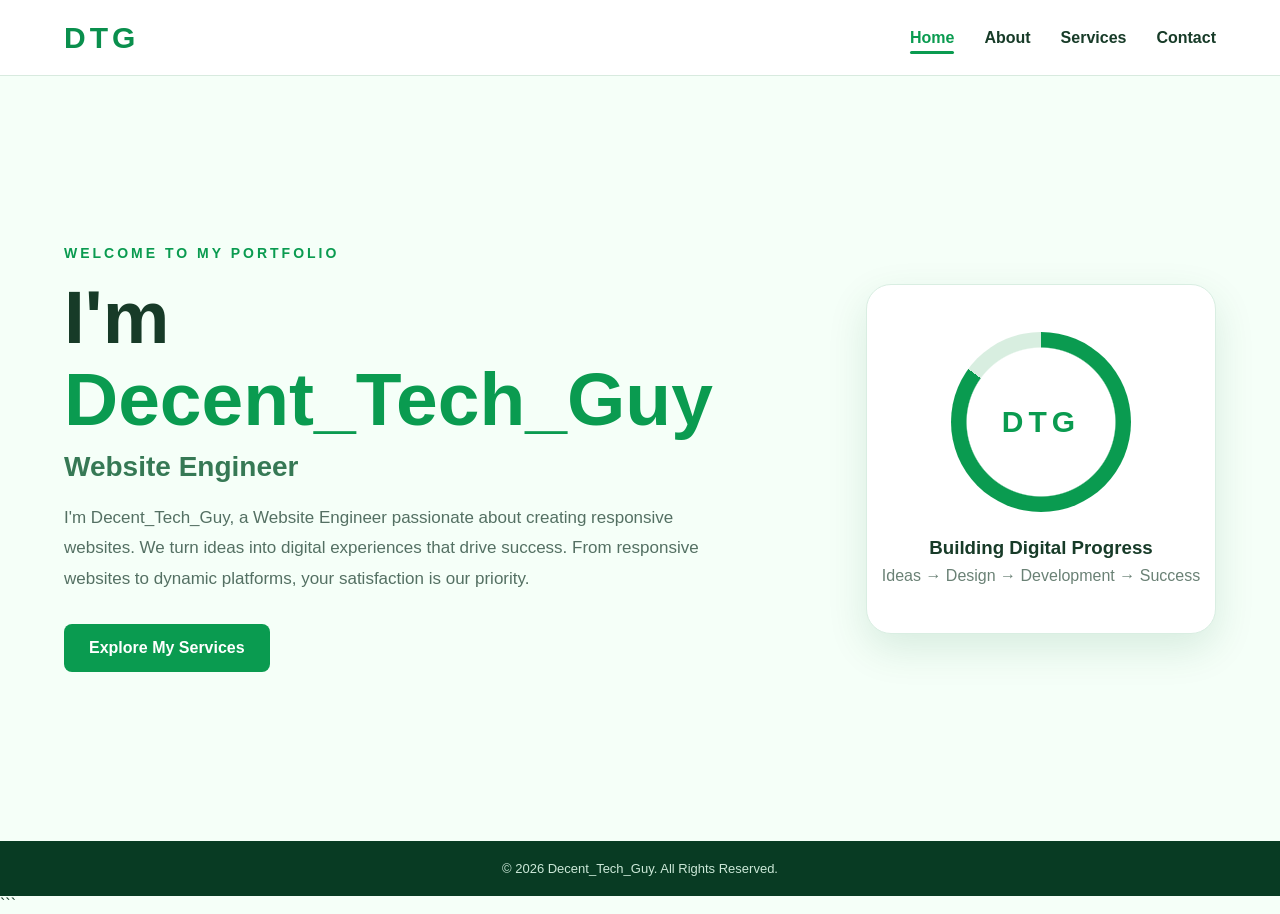
==== index.html @ b50caff2 "Nasirudeen Portfolio" ====
<!DOCTYPE html>
<html lang="en">
<head>
    <meta charset="UTF-8">
    <meta name="viewport" content="width=device-width, initial-scale=1.0">
    <meta name="description" content="Decent_Tech_Guy - Website Engineer and FullStack Developer">
    <title>Decent_Tech_Guy | Home</title>
    <link rel="stylesheet" href="style.css">
</head>

<body>

    <header>
        <nav class="navbar">
            <a href="index.html" class="logo">DTG</a>

            <ul class="nav-links">
                <li><a href="index.html" class="active">Home</a></li>
                <li><a href="about.html">About</a></li>
                <li><a href="service.html">Services</a></li>
                <li><a href="contact.html">Contact</a></li>
            </ul>
        </nav>
    </header>

    <main class="home-section">
        <div class="home-content">
            <p class="welcome">WELCOME TO MY PORTFOLIO</p>

            <h1>
                I'm <span>Decent_Tech_Guy</span>
            </h1>

            <h2>Website Engineer</h2>

            <h4>
                I'm Decent_Tech_Guy, a Website Engineer passionate about creating
                responsive websites. We turn ideas into digital experiences that
                drive success. From responsive websites to dynamic platforms,
                your satisfaction is our priority.
            </h4>

            <a href="Service.html" class="btn">Explore My Services</a>
        </div>

        <div class="progress-card">
            <div class="circle">
                <span>DTG</span>
            </div>
            <h3>Building Digital Progress</h3>
            <p>Ideas → Design → Development → Success</p>
        </div>
    </main>

    <footer>
        <p>&copy; 2026 Decent_Tech_Guy. All Rights Reserved.</p>
    </footer>

</body>
</html>
```
---- style.css ----
/* ==============================
   GENERAL STYLES
============================== */

* {
    margin: 0;
    padding: 0;
    box-sizing: border-box;
}

html {
    scroll-behavior: smooth;
}

body {
    font-family: Arial, Helvetica, sans-serif;
    background: #f5fff8;
    color: #173b28;
    min-height: 100vh;
    display: flex;
    flex-direction: column;
}

a {
    text-decoration: none;
}

header {
    background: #ffffff;
    border-bottom: 1px solid #d8eadf;
    position: sticky;
    top: 0;
    z-index: 1000;
}


/* ==============================
   NAVIGATION
============================== */

.navbar {
    width: 90%;
    max-width: 1200px;
    margin: auto;
    min-height: 75px;

    display: flex;
    align-items: center;
    justify-content: space-between;
}

.logo {
    font-size: 30px;
    font-weight: 900;
    letter-spacing: 4px;
    color: #0a8f4d;
}

.nav-links {
    list-style: none;
    display: flex;
    gap: 30px;
}

.nav-links a {
    color: #173b28;
    font-size: 16px;
    font-weight: 600;
    transition: 0.3s ease;
    position: relative;
}

.nav-links a:hover,
.nav-links a.active {
    color: #0a9b50;
}

.nav-links a.active::after {
    content: "";
    position: absolute;
    width: 100%;
    height: 3px;
    background: #0a9b50;
    left: 0;
    bottom: -8px;
    border-radius: 10px;
}


/* ==============================
   HOME PAGE
============================== */

.home-section {
    width: 90%;
    max-width: 1200px;
    margin: auto;

    min-height: calc(100vh - 135px);

    display: flex;
    align-items: center;
    justify-content: space-between;
    gap: 60px;
}

.home-content {
    max-width: 650px;
}

.welcome {
    color: #0a9b50;
    font-size: 14px;
    font-weight: bold;
    letter-spacing: 3px;
    margin-bottom: 15px;
}

.home-content h1 {
    font-size: clamp(42px, 7vw, 75px);
    line-height: 1.1;
    margin-bottom: 10px;
}

.home-content h1 span {
    color: #0a9b50;
}

.home-content h2 {
    color: #367955;
    font-size: 28px;
    margin-bottom: 20px;
}

.home-content h4 {
    color: #547063;
    font-size: 17px;
    line-height: 1.8;
    font-weight: 400;
    margin-bottom: 30px;
}

.btn {
    display: inline-block;
    background: #0a9b50;
    color: white;
    padding: 15px 25px;
    border-radius: 8px;
    font-weight: bold;
    transition: 0.3s ease;
}

.btn:hover {
    background: #06743b;
    transform: translateY(-3px);
}


/* ==============================
   PROGRESS CARD
============================== */

.progress-card {
    background: white;
    width: 350px;
    min-height: 350px;
    border-radius: 25px;

    display: flex;
    flex-direction: column;
    justify-content: center;
    align-items: center;

    box-shadow: 0 15px 40px rgba(0, 100, 50, 0.12);
    border: 1px solid #d9eee2;

    text-align: center;
}

.circle {
    width: 180px;
    height: 180px;
    border-radius: 50%;

    display: flex;
    align-items: center;
    justify-content: center;

    background:
        radial-gradient(
            circle,
            white 58%,
            transparent 59%
        ),
        conic-gradient(
            #0a9b50 85%,
            #d8eee0 0
        );

    margin-bottom: 25px;
}

.circle span {
    font-size: 30px;
    font-weight: 900;
    color: #0a9b50;
    letter-spacing: 5px;
}

.progress-card h3 {
    color: #173b28;
    margin-bottom: 8px;
}

.progress-card p {
    color: #6a8175;
}


/* ==============================
   GENERAL PAGE SECTION
============================== */

.page-section {
    width: 90%;
    max-width: 1200px;
    margin: auto;
    padding: 70px 0;
    flex: 1;
}

.page-heading {
    text-align: center;
    margin-bottom: 50px;
}

.page-heading p {
    color: #0a9b50;
    font-size: 14px;
    font-weight: bold;
    letter-spacing: 3px;
    margin-bottom: 10px;
}

.page-heading h1 {
    font-size: 48px;
    color: #173b28;
}


/* ==============================
   ABOUT PAGE
============================== */

.about-content {
    display: grid;
    grid-template-columns: 1fr 1fr;
    gap: 50px;
    align-items: start;
}

.about-text,
.skills {
    background: white;
    padding: 35px;
    border-radius: 15px;
    border: 1px solid #d9eee2;
    box-shadow: 0 10px 30px rgba(0, 100, 50, 0.06);
}

.about-text h2 {
    color: #0a9b50;
    margin-bottom: 20px;
}

.about-text h4 {
    color: #536e61;
    line-height: 1.8;
    font-weight: 400;
    margin-bottom: 20px;
}

.about-text p {
    color: #698075;
    line-height: 1.7;
}

.skills h3 {
    font-size: 28px;
    color: #173b28;
    margin-bottom: 25px;
}

.skill-list {
    display: flex;
    flex-wrap: wrap;
    gap: 12px;
}

.skill-list span {
    background: #e9f8ef;
    color: #087d40;
    border: 1px solid #c9ead7;
    padding: 10px 15px;
    border-radius: 25px;
    font-size: 14px;
    font-weight: 600;
}


/* ==============================
   SERVICES
============================== */

.service-intro {
    max-width: 750px;
    margin: -20px auto 45px;
    text-align: center;
    color: #61786c;
    line-height: 1.7;
    font-weight: 400;
}

.services-grid {
    display: grid;
    grid-template-columns: repeat(4, 1fr);
    gap: 20px;
}

.service-card {
    background: white;
    padding: 30px 25px;
    border-radius: 15px;
    border: 1px solid #d9eee2;
    box-shadow: 0 8px 25px rgba(0, 100, 50, 0.06);
    transition: 0.3s ease;
}

.service-card:hover {
    transform: translateY(-8px);
    border-color: #0a9b50;
    box-shadow: 0 15px 35px rgba(0, 100, 50, 0.12);
}

.service-icon {
    color: #0a9b50;
    font-size: 14px;
    font-weight: bold;
    margin-bottom: 20px;
}

.service-card h2 {
    font-size: 20px;
    margin-bottom: 12px;
    color: #173b28;
}

.service-card p {
    color: #698075;
    font-size: 14px;
    line-height: 1.7;
}


/* ==============================
   CONTACT PAGE
============================== */

.contact-section {
    text-align: center;
}

.contact-intro {
    max-width: 650px;
    margin: 0 auto 40px;
    color: #61786c;
    line-height: 1.8;
    font-weight: 400;
}

.contact-buttons {
    max-width: 600px;
    margin: auto;

    display: grid;
    grid-template-columns: 1fr 1fr;
    gap: 18px;
}

.contact-btn {
    min-height: 85px;
    background: white;
    border: 1px solid #d9eee2;
    border-radius: 12px;

    display: flex;
    align-items: center;
    gap: 18px;
    padding: 18px;

    text-align: left;
    color: #173b28;

    box-shadow: 0 8px 25px rgba(0, 100, 50, 0.06);
    transition: 0.3s ease;
}

.contact-btn:hover {
    transform: translateY(-5px);
}

.contact-btn > span {
    width: 45px;
    height: 45px;
    border-radius: 50%;

    display: flex;
    align-items: center;
    justify-content: center;

    background: #e8f8ef;
    color: #0a9b50;
    font-weight: bold;
    font-size: 20px;
}

.contact-btn div {
    display: flex;
    flex-direction: column;
    gap: 5px;
}

.contact-btn strong {
    font-size: 16px;
}

.contact-btn small {
    color: #6b8176;
    font-size: 12px;
}

.whatsapp:hover {
    border-color: #25D366;
}

.email:hover {
    border-color: #4285F4;
}

.phone:hover {
    border-color: #0a9b50;
}

.linkedin:hover {
    border-color: #0077B5;
}


/* ==============================
   FOOTER
============================== */

footer {
    background: #083b23;
    color: #cce8d8;
    text-align: center;
    padding: 20px;
    font-size: 13px;
}


/* ==============================
   RESPONSIVE DESIGN
============================== */

@media (max-width: 950px) {

    .home-section {
        flex-direction: column;
        justify-content: center;
        text-align: center;
        padding: 60px 0;
    }

    .progress-card {
        width: 300px;
        min-height: 300px;
    }

    .about-content {
        grid-template-columns: 1fr;
    }

    .services-grid {
        grid-template-columns: repeat(2, 1fr);
    }
}


@media (max-width: 650px) {

    .navbar {
        flex-direction: column;
        padding: 20px 0;
        gap: 18px;
    }

    .nav-links {
        gap: 15px;
        flex-wrap: wrap;
        justify-content: center;
    }

    .nav-links a {
        font-size: 14px;
    }

    .home-section {
        min-height: auto;
        padding: 60px 0;
    }

    .home-content h1 {
        font-size: 43px;
    }

    .home-content h2 {
        font-size: 22px;
    }

    .page-section {
        padding: 50px 0;
    }

    .page-heading h1 {
        font-size: 38px;
    }

    .services-grid {
        grid-template-columns: 1fr;
    }

    .contact-buttons {
        grid-template-columns: 1fr;
    }

    .progress-card {
        width: 100%;
        max-width: 320px;
    }
}
```
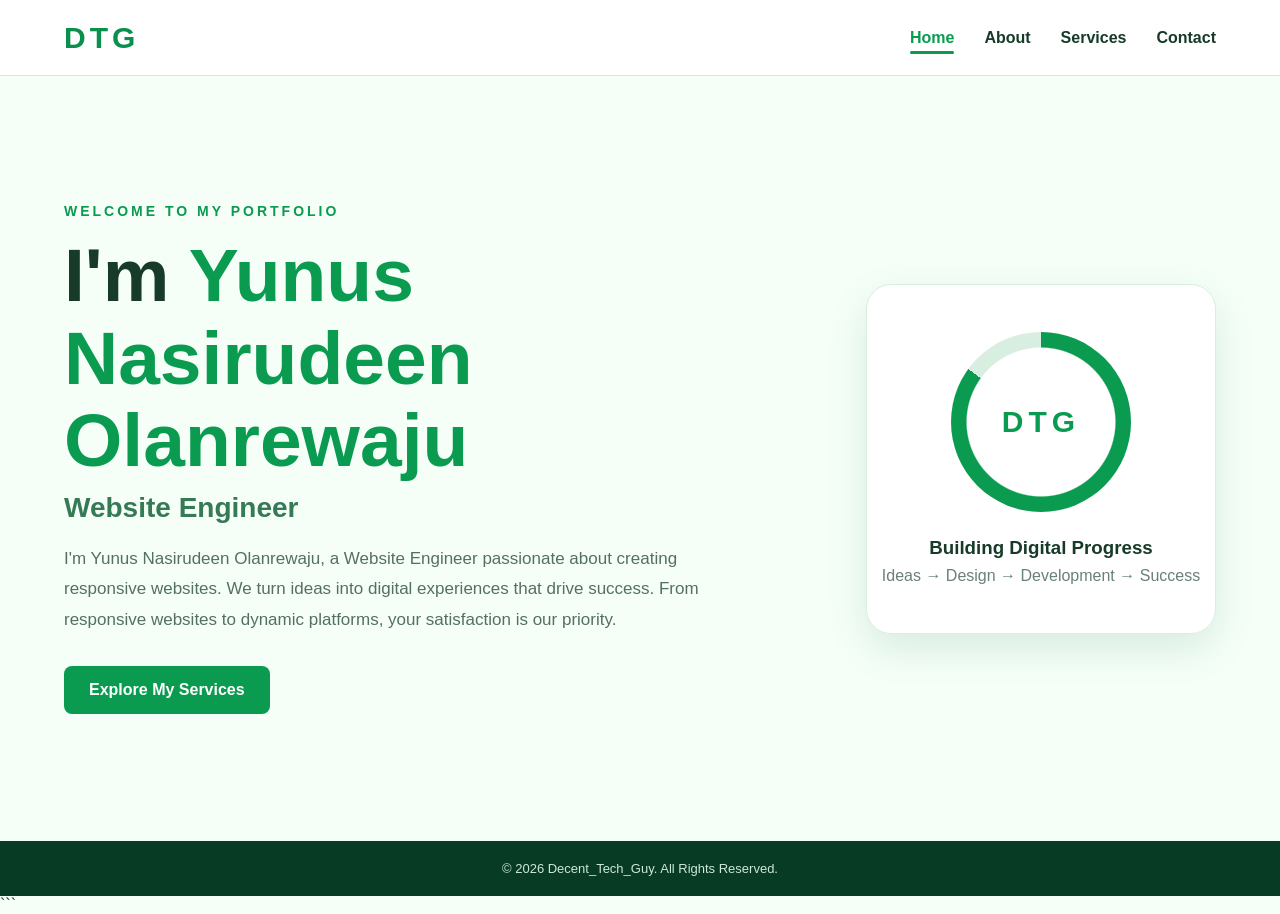
==== commit f94d40e5: "updated the about page" ====
--- a/index.html
+++ b/index.html
@@ -29,13 +29,13 @@
             <p class="welcome">WELCOME TO MY PORTFOLIO</p>
 
             <h1>
-                I'm <span>Decent_Tech_Guy</span>
+                I'm <span>Yunus Nasirudeen Olanrewaju</span>
             </h1>
 
             <h2>Website Engineer</h2>
 
             <h4>
-                I'm Decent_Tech_Guy, a Website Engineer passionate about creating
+                I'm Yunus Nasirudeen Olanrewaju, a Website Engineer passionate about creating
                 responsive websites. We turn ideas into digital experiences that
                 drive success. From responsive websites to dynamic platforms,
                 your satisfaction is our priority.
--- a/style.css
+++ b/style.css
@@ -457,6 +457,503 @@
 }
 
 
+/* ================================
+   PROJECTS / ABOUT SECTION
+================================ */
+
+.projects-section {
+  position: relative;
+  padding: 100px 7%;
+  background: #f7fff9;
+  color: #111;
+  overflow: hidden;
+}
+
+/* Decorative background */
+.projects-section::before {
+  content: "";
+  position: absolute;
+  width: 350px;
+  height: 350px;
+  background: rgba(22, 163, 74, 0.08);
+  border-radius: 50%;
+  top: -120px;
+  left: -120px;
+}
+
+.projects-section::after {
+  content: "";
+  position: absolute;
+  width: 300px;
+  height: 300px;
+  background: rgba(22, 163, 74, 0.06);
+  border-radius: 50%;
+  bottom: -120px;
+  right: -100px;
+}
+
+
+/* ================================
+   SECTION HEADING
+================================ */
+
+.section-heading {
+  position: relative;
+  z-index: 2;
+  max-width: 750px;
+  margin: 0 auto 60px;
+  text-align: center;
+}
+
+.section-heading span {
+  display: inline-block;
+  margin-bottom: 12px;
+  color: #16a34a;
+  font-size: 13px;
+  font-weight: 800;
+  letter-spacing: 3px;
+  text-transform: uppercase;
+}
+
+.section-heading h2 {
+  margin: 0 0 18px;
+  font-size: clamp(35px, 5vw, 58px);
+  line-height: 1.1;
+  font-weight: 800;
+  color: #111;
+}
+
+.section-heading p {
+  max-width: 650px;
+  margin: auto;
+  color: #555;
+  font-size: 16px;
+  line-height: 1.8;
+}
+
+
+/* ================================
+   PROJECT GRID
+================================ */
+
+.projects-grid {
+  position: relative;
+  z-index: 2;
+
+  display: grid;
+  grid-template-columns: repeat(3, 1fr);
+  gap: 25px;
+
+  max-width: 1250px;
+  margin: auto;
+}
+
+
+/* ================================
+   PROJECT CARD
+================================ */
+
+.project-card {
+  position: relative;
+  padding: 32px;
+  background: #ffffff;
+  border: 1px solid #e4eee7;
+  border-radius: 20px;
+
+  box-shadow: 0 15px 40px rgba(0, 0, 0, 0.06);
+
+  transition:
+    transform 0.35s ease,
+    box-shadow 0.35s ease,
+    border-color 0.35s ease;
+
+  overflow: hidden;
+}
+
+.project-card:hover {
+  transform: translateY(-10px);
+  border-color: #16a34a;
+  box-shadow: 0 25px 50px rgba(22, 163, 74, 0.14);
+}
+
+
+/* Green line on top */
+
+.project-card::before {
+  content: "";
+  position: absolute;
+  left: 0;
+  top: 0;
+
+  width: 0;
+  height: 4px;
+
+  background: #16a34a;
+
+  transition: width 0.35s ease;
+}
+
+.project-card:hover::before {
+  width: 100%;
+}
+
+
+/* ================================
+   PROJECT NUMBER
+================================ */
+
+.project-number {
+  position: absolute;
+  top: 25px;
+  right: 28px;
+
+  font-size: 14px;
+  font-weight: 800;
+
+  color: #16a34a;
+  opacity: 0.7;
+}
+
+
+/* ================================
+   ICON
+================================ */
+
+.project-icon {
+  width: 55px;
+  height: 55px;
+
+  display: flex;
+  align-items: center;
+  justify-content: center;
+
+  margin-bottom: 22px;
+
+  background: #eaf8ee;
+  border-radius: 15px;
+
+  font-size: 25px;
+}
+
+
+/* ================================
+   CATEGORY
+================================ */
+
+.project-category {
+  display: inline-block;
+
+  margin-bottom: 12px;
+
+  color: #16a34a;
+
+  font-size: 12px;
+  font-weight: 800;
+
+  letter-spacing: 1px;
+  text-transform: uppercase;
+}
+
+
+/* ================================
+   PROJECT TITLE
+================================ */
+
+.project-card h3 {
+  margin: 0 0 15px;
+
+  color: #111;
+
+  font-size: 24px;
+  line-height: 1.3;
+}
+
+
+/* ================================
+   DESCRIPTION
+================================ */
+
+.project-card > p {
+  margin-bottom: 22px;
+
+  color: #666;
+
+  font-size: 14px;
+  line-height: 1.8;
+}
+
+
+/* ================================
+   TECHNOLOGIES
+================================ */
+
+.tech-stack,
+.design-list {
+  display: flex;
+  flex-wrap: wrap;
+  gap: 8px;
+
+  margin-bottom: 25px;
+}
+
+.tech-stack span,
+.design-list span {
+  padding: 7px 11px;
+
+  background: #f1f7f3;
+
+  border-radius: 6px;
+
+  color: #333;
+
+  font-size: 11px;
+  font-weight: 600;
+}
+
+
+/* ================================
+   PROJECT BUTTON
+================================ */
+
+.project-btn {
+  display: inline-flex;
+  align-items: center;
+  justify-content: center;
+  gap: 12px;
+
+  padding: 12px 20px;
+
+  background: #111;
+  color: #fff;
+
+  border-radius: 8px;
+
+  font-size: 13px;
+  font-weight: 700;
+
+  text-decoration: none;
+
+  transition:
+    background 0.3s ease,
+    transform 0.3s ease;
+}
+
+.project-btn span {
+  font-size: 18px;
+  transition: transform 0.3s ease;
+}
+
+.project-btn:hover {
+  background: #16a34a;
+}
+
+.project-btn:hover span {
+  transform: translate(3px, -3px);
+}
+
+
+/* ================================
+   FEATURED PROJECT
+================================ */
+
+.project-card.featured {
+  border: 1px solid rgba(22, 163, 74, 0.35);
+}
+
+.project-card.featured::after {
+  content: "FEATURED";
+
+  position: absolute;
+  top: 20px;
+  left: -38px;
+
+  padding: 6px 45px;
+
+  background: #16a34a;
+  color: white;
+
+  font-size: 9px;
+  font-weight: 800;
+
+  transform: rotate(-45deg);
+  letter-spacing: 1px;
+}
+
+
+/* ================================
+   DESIGN LIST
+================================ */
+
+.design-list {
+  margin-top: 5px;
+}
+
+.design-list span {
+  background: #111;
+  color: #fff;
+}
+
+
+/* ================================
+   CERTIFICATE
+================================ */
+
+.certificate {
+  position: relative;
+
+  margin-top: 25px;
+  padding: 25px 20px;
+
+  background: linear-gradient(
+    135deg,
+    #f8fff9,
+    #ffffff
+  );
+
+  border: 2px solid #16a34a;
+
+  text-align: center;
+
+  border-radius: 10px;
+}
+
+.certificate::before {
+  content: "✦";
+
+  position: absolute;
+  top: 8px;
+  left: 12px;
+
+  color: #16a34a;
+}
+
+.certificate::after {
+  content: "✦";
+
+  position: absolute;
+  bottom: 8px;
+  right: 12px;
+
+  color: #16a34a;
+}
+
+.certificate-top {
+  margin-bottom: 12px;
+
+  color: #16a34a;
+
+  font-size: 9px;
+  font-weight: 800;
+
+  letter-spacing: 2px;
+}
+
+.certificate h4 {
+  margin: 0 0 12px;
+
+  color: #111;
+
+  font-size: 18px;
+}
+
+.certificate p {
+  margin: 7px 0;
+
+  color: #555;
+
+  font-size: 11px;
+  line-height: 1.6;
+}
+
+.certificate strong {
+  color: #111;
+}
+
+.certificate-date {
+  margin-top: 15px;
+
+  color: #16a34a;
+
+  font-size: 11px;
+  font-weight: 800;
+}
+
+
+/* ================================
+   PROJECT STATUS
+================================ */
+
+.project-status {
+  display: flex;
+  align-items: center;
+  gap: 8px;
+
+  color: #555;
+
+  font-size: 12px;
+  font-weight: 600;
+}
+
+.project-status span {
+  width: 8px;
+  height: 8px;
+
+  background: #16a34a;
+
+  border-radius: 50%;
+}
+
+
+/* ================================
+   RESPONSIVE DESIGN
+================================ */
+
+/* Tablets */
+
+@media (max-width: 1000px) {
+
+  .projects-grid {
+    grid-template-columns: repeat(2, 1fr);
+  }
+
+  .projects-section {
+    padding: 80px 5%;
+  }
+}
+
+
+/* Mobile */
+
+@media (max-width: 650px) {
+
+  .projects-section {
+    padding: 70px 20px;
+  }
+
+  .section-heading {
+    margin-bottom: 40px;
+  }
+
+  .section-heading h2 {
+    font-size: 35px;
+  }
+
+  .projects-grid {
+    grid-template-columns: 1fr;
+  }
+
+  .project-card {
+    padding: 25px;
+  }
+
+  .project-card h3 {
+    font-size: 21px;
+  }
+}
+
+
+
+
 /* ==============================
    FOOTER
 ============================== */
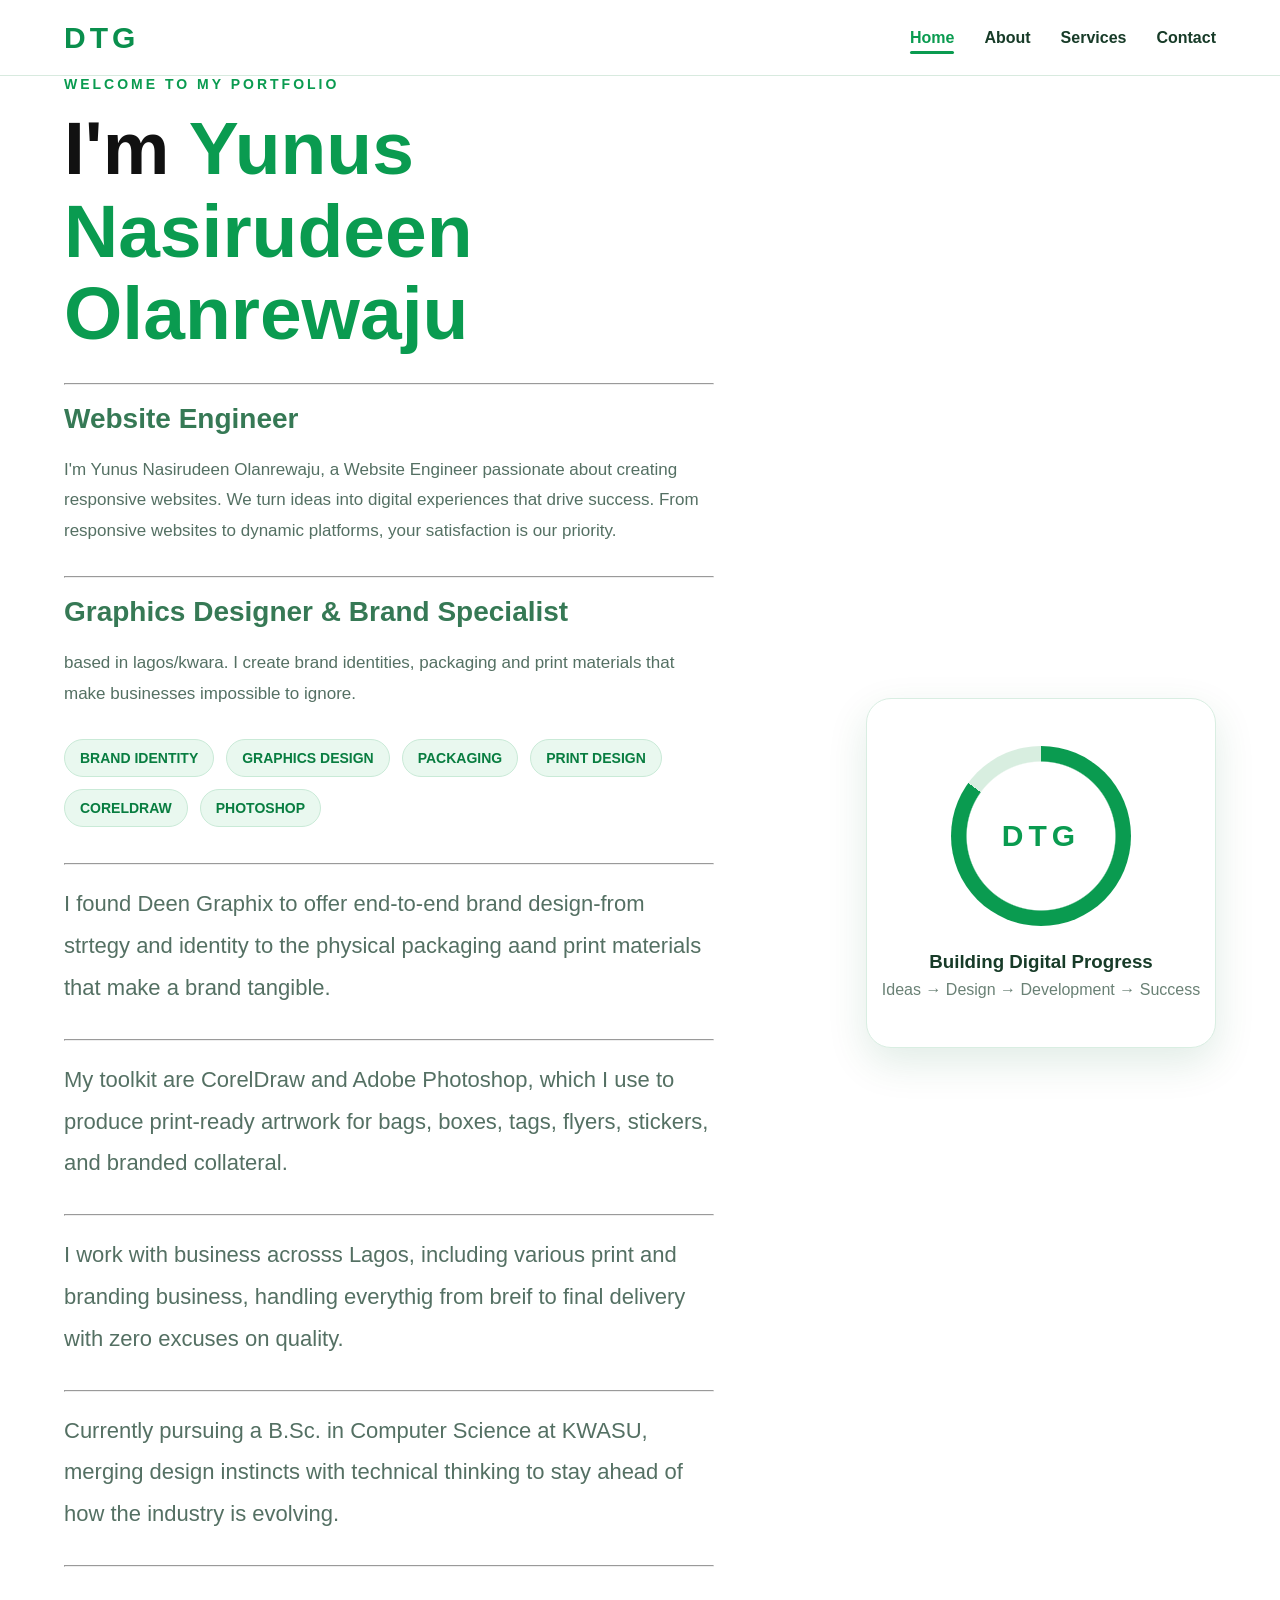
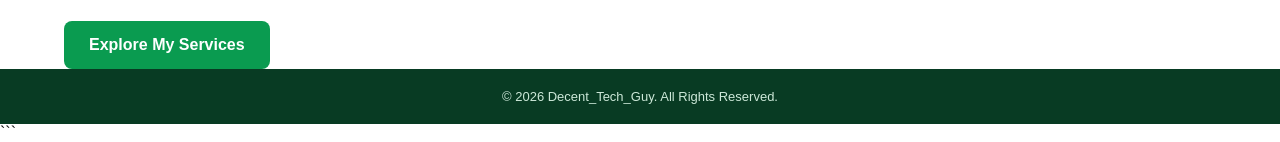
==== commit c8dcef94: "updated contact page" ====
--- a/index.html
+++ b/index.html
@@ -31,7 +31,7 @@
             <h1>
                 I'm <span>Yunus Nasirudeen Olanrewaju</span>
             </h1>
-
+<br> <hr> <br>
             <h2>Website Engineer</h2>
 
             <h4>
@@ -40,6 +40,49 @@
                 drive success. From responsive websites to dynamic platforms,
                 your satisfaction is our priority.
             </h4>
+            <hr> <br>
+
+            <h2>Graphics Designer & Brand Specialist</h2>
+
+            <h4>
+                based in lagos/kwara. I create brand identities, packaging and print materials that make businesses impossible to ignore.
+            </h4>
+
+                <div class="skill-list">
+                    <span>BRAND IDENTITY</span>
+                    <span>GRAPHICS DESIGN</span>
+                    <span>PACKAGING</span>
+                    <span>PRINT DESIGN</span>
+                    <span>CORELDRAW</span>
+                    <span>PHOTOSHOP</span>
+                </div>
+
+<br> <br> <hr> <br> 
+
+            
+             <h4>
+               <p class="toolkit-text"> I found <span class="highlight">Deen Graphix </span> to offer end-to-end brand design-from strtegy and identity to the physical packaging aand print materials that make a brand tangible. </p>
+            </h4>
+ <hr> <br>
+
+            <h4>
+               <p class="toolkit-text"> My toolkit are <span class="highlight">CorelDraw and Adobe Photoshop, </span> which I use to produce print-ready artrwork for bags, boxes, tags, flyers, stickers, and branded collateral. </p>
+            </h4>
+ <hr> <br>
+
+ 
+           <h4>
+               <p class="toolkit-text"> I work with business acrosss <span class="highlight">Lagos,</span> including various print and branding business, handling everythig from breif to final delivery with zero excuses on quality. </p>
+            </h4>
+ <hr> <br>
+
+ <h4>
+               <p class="toolkit-text"> Currently pursuing a <span class="highlight">B.Sc. in Computer Science </span> at KWASU, merging design instincts with technical thinking to stay ahead of how the industry is evolving. </p>
+            </h4>
+ <hr> <br> <br> <br> 
+
+
+
 
             <a href="Service.html" class="btn">Explore My Services</a>
         </div>
--- a/style.css
+++ b/style.css
@@ -904,6 +904,840 @@
 }
 
 
+/* =========================================
+   GLOBAL RESET
+========================================= */
+
+* {
+  margin: 0;
+  padding: 0;
+  box-sizing: border-box;
+}
+
+html {
+  scroll-behavior: smooth;
+}
+
+body {
+  font-family: Arial, Helvetica, sans-serif;
+  background: #ffffff;
+  color: #111111;
+}
+
+
+/* =========================================
+   PROJECT / ABOUT SECTION
+========================================= */
+
+.projects-section {
+  position: relative;
+  width: 100%;
+  min-height: 100vh;
+
+  padding: 100px 6%;
+
+  background: #f6fff8;
+
+  overflow: hidden;
+}
+
+
+/* Decorative background circles */
+
+.projects-section::before {
+  content: "";
+
+  position: absolute;
+
+  width: 420px;
+  height: 420px;
+
+  top: -180px;
+  left: -180px;
+
+  background: rgba(22, 163, 74, 0.08);
+
+  border-radius: 50%;
+
+  pointer-events: none;
+}
+
+.projects-section::after {
+  content: "";
+
+  position: absolute;
+
+  width: 350px;
+  height: 350px;
+
+  right: -150px;
+  bottom: -150px;
+
+  background: rgba(22, 163, 74, 0.07);
+
+  border-radius: 50%;
+
+  pointer-events: none;
+}
+
+
+/* =========================================
+   SECTION HEADING
+========================================= */
+
+.section-heading {
+  position: relative;
+
+  z-index: 2;
+
+  width: 100%;
+  max-width: 750px;
+
+  margin: 0 auto 65px;
+
+  text-align: center;
+}
+
+.section-heading span {
+  display: inline-block;
+
+  margin-bottom: 12px;
+
+  color: #16a34a;
+
+  font-size: 13px;
+  font-weight: 800;
+
+  letter-spacing: 3px;
+
+  text-transform: uppercase;
+}
+
+.section-heading h2 {
+  margin-bottom: 18px;
+
+  color: #111111;
+
+  font-size: clamp(34px, 5vw, 58px);
+
+  line-height: 1.1;
+
+  font-weight: 800;
+}
+
+.section-heading p {
+  max-width: 650px;
+
+  margin: auto;
+
+  color: #666666;
+
+  font-size: 16px;
+
+  line-height: 1.8;
+}
+
+
+/* =========================================
+   PROJECT GRID
+========================================= */
+
+.projects-grid {
+  position: relative;
+
+  z-index: 2;
+
+  width: 100%;
+  max-width: 1250px;
+
+  margin: auto;
+
+  display: grid;
+
+  grid-template-columns: repeat(3, minmax(0, 1fr));
+
+  gap: 28px;
+}
+
+
+/* =========================================
+   PROJECT CARD
+========================================= */
+
+.project-card {
+  position: relative;
+
+  width: 100%;
+
+  padding: 32px;
+
+  background: #ffffff;
+
+  border: 1px solid #e4eee7;
+
+  border-radius: 20px;
+
+  box-shadow: 0 15px 40px rgba(0, 0, 0, 0.06);
+
+  overflow: hidden;
+
+  transition:
+    transform 0.35s ease,
+    box-shadow 0.35s ease,
+    border-color 0.35s ease;
+}
+
+.project-card:hover {
+  transform: translateY(-10px);
+
+  border-color: #16a34a;
+
+  box-shadow: 0 25px 50px rgba(22, 163, 74, 0.15);
+}
+
+
+/* Top green animation */
+
+.project-card::before {
+  content: "";
+
+  position: absolute;
+
+  top: 0;
+  left: 0;
+
+  width: 0;
+  height: 4px;
+
+  background: #16a34a;
+
+  transition: width 0.4s ease;
+}
+
+.project-card:hover::before {
+  width: 100%;
+}
+
+
+/* =========================================
+   PROJECT NUMBER
+========================================= */
+
+.project-number {
+  position: absolute;
+
+  top: 25px;
+  right: 28px;
+
+  color: #16a34a;
+
+  font-size: 14px;
+
+  font-weight: 800;
+
+  opacity: 0.7;
+}
+
+
+/* =========================================
+   PROJECT ICON
+========================================= */
+
+.project-icon {
+  width: 58px;
+  height: 58px;
+
+  margin-bottom: 22px;
+
+  display: flex;
+
+  align-items: center;
+  justify-content: center;
+
+  background: #eaf8ee;
+
+  border-radius: 15px;
+
+  font-size: 26px;
+}
+
+
+/* =========================================
+   PROJECT CATEGORY
+========================================= */
+
+.project-category {
+  display: inline-block;
+
+  margin-bottom: 12px;
+
+  color: #16a34a;
+
+  font-size: 12px;
+
+  font-weight: 800;
+
+  letter-spacing: 1px;
+
+  text-transform: uppercase;
+}
+
+
+/* =========================================
+   PROJECT TITLE
+========================================= */
+
+.project-card h3 {
+  margin-bottom: 15px;
+
+  color: #111111;
+
+  font-size: 23px;
+
+  line-height: 1.3;
+
+  font-weight: 700;
+}
+
+
+/* =========================================
+   PROJECT DESCRIPTION
+========================================= */
+
+.project-card > p {
+  margin-bottom: 22px;
+
+  color: #666666;
+
+  font-size: 14px;
+
+  line-height: 1.8;
+}
+
+
+/* =========================================
+   TECHNOLOGY TAGS
+========================================= */
+
+.tech-stack,
+.design-list {
+  display: flex;
+
+  flex-wrap: wrap;
+
+  gap: 8px;
+
+  margin-bottom: 25px;
+}
+
+.tech-stack span,
+.design-list span {
+  padding: 7px 11px;
+
+  background: #f1f7f3;
+
+  border-radius: 6px;
+
+  color: #333333;
+
+  font-size: 11px;
+
+  font-weight: 600;
+}
+
+
+/* =========================================
+   DESIGN TAGS
+========================================= */
+
+.design-list span {
+  background: #111111;
+
+  color: #ffffff;
+}
+
+
+/* =========================================
+   PROJECT BUTTON
+========================================= */
+
+.project-btn {
+  display: inline-flex;
+
+  align-items: center;
+
+  justify-content: center;
+
+  gap: 12px;
+
+  padding: 13px 20px;
+
+  background: #111111;
+
+  color: #ffffff;
+
+  border-radius: 8px;
+
+  text-decoration: none;
+
+  font-size: 13px;
+
+  font-weight: 700;
+
+  transition:
+    background 0.3s ease,
+    transform 0.3s ease;
+}
+
+.project-btn:hover {
+  background: #16a34a;
+
+  transform: translateY(-2px);
+}
+
+.project-btn span {
+  font-size: 17px;
+
+  transition: transform 0.3s ease;
+}
+
+.project-btn:hover span {
+  transform: translate(3px, -3px);
+}
+
+
+/* =========================================
+   FEATURED CARD
+========================================= */
+
+.project-card.featured {
+  border: 1px solid rgba(22, 163, 74, 0.35);
+}
+
+
+/* Featured ribbon */
+
+.project-card.featured::after {
+  content: "FEATURED";
+
+  position: absolute;
+
+  top: 20px;
+  left: -38px;
+
+  padding: 6px 45px;
+
+  background: #16a34a;
+
+  color: #ffffff;
+
+  font-size: 9px;
+
+  font-weight: 800;
+
+  letter-spacing: 1px;
+
+  transform: rotate(-45deg);
+}
+
+
+/* =========================================
+   CERTIFICATE
+========================================= */
+
+.certificate {
+  position: relative;
+
+  margin-top: 25px;
+
+  padding: 25px 20px;
+
+  background: linear-gradient(
+    135deg,
+    #f8fff9,
+    #ffffff
+  );
+
+  border: 2px solid #16a34a;
+
+  border-radius: 10px;
+
+  text-align: center;
+}
+
+.certificate::before {
+  content: "✦";
+
+  position: absolute;
+
+  top: 8px;
+  left: 12px;
+
+  color: #16a34a;
+}
+
+.certificate::after {
+  content: "✦";
+
+  position: absolute;
+
+  right: 12px;
+  bottom: 8px;
+
+  color: #16a34a;
+}
+
+.certificate-top {
+  margin-bottom: 12px;
+
+  color: #16a34a;
+
+  font-size: 9px;
+
+  font-weight: 800;
+
+  letter-spacing: 2px;
+}
+
+.certificate h4 {
+  margin-bottom: 12px;
+
+  color: #111111;
+
+  font-size: 18px;
+}
+
+.certificate p {
+  margin: 7px 0;
+
+  color: #555555;
+
+  font-size: 11px;
+
+  line-height: 1.6;
+}
+
+.certificate strong {
+  color: #111111;
+}
+
+.certificate-date {
+  margin-top: 15px;
+
+  color: #16a34a;
+
+  font-size: 11px;
+
+  font-weight: 800;
+}
+
+
+/* =========================================
+   PROJECT STATUS
+========================================= */
+
+.project-status {
+  display: flex;
+
+  align-items: center;
+
+  gap: 8px;
+
+  color: #555555;
+
+  font-size: 12px;
+
+  font-weight: 600;
+}
+
+.project-status span {
+  width: 8px;
+  height: 8px;
+
+  background: #16a34a;
+
+  border-radius: 50%;
+}
+
+
+/* =========================================
+   LARGE LAPTOP
+   1200px and below
+========================================= */
+
+@media (max-width: 1200px) {
+
+  .projects-section {
+    padding: 90px 5%;
+  }
+
+  .projects-grid {
+    grid-template-columns: repeat(2, minmax(0, 1fr));
+
+    gap: 25px;
+  }
+
+}
+
+
+/* =========================================
+   TABLET
+   900px and below
+========================================= */
+
+@media (max-width: 900px) {
+
+  .projects-section {
+    padding: 80px 5%;
+  }
+
+  .section-heading {
+    margin-bottom: 50px;
+  }
+
+  .section-heading h2 {
+    font-size: 42px;
+  }
+
+  .section-heading p {
+    font-size: 15px;
+  }
+
+  .projects-grid {
+    grid-template-columns: repeat(2, minmax(0, 1fr));
+
+    gap: 20px;
+  }
+
+  .project-card {
+    padding: 27px;
+  }
+
+  .project-card h3 {
+    font-size: 21px;
+  }
+
+}
+
+
+/* =========================================
+   SMALL TABLET
+   700px and below
+========================================= */
+
+@media (max-width: 700px) {
+
+  .projects-section {
+    padding: 70px 25px;
+  }
+
+  .section-heading {
+    margin-bottom: 40px;
+  }
+
+  .section-heading span {
+    font-size: 11px;
+
+    letter-spacing: 2px;
+  }
+
+  .section-heading h2 {
+    font-size: 36px;
+  }
+
+  .section-heading p {
+    font-size: 14px;
+
+    line-height: 1.7;
+  }
+
+  .projects-grid {
+    grid-template-columns: 1fr;
+
+    gap: 22px;
+  }
+
+  .project-card {
+    padding: 28px;
+  }
+
+  .project-card h3 {
+    font-size: 23px;
+  }
+
+  .project-card > p {
+    font-size: 14px;
+  }
+
+}
+
+
+/* =========================================
+   MOBILE
+   500px and below
+========================================= */
+
+@media (max-width: 500px) {
+
+  .projects-section {
+    padding: 60px 18px;
+  }
+
+  .projects-section::before {
+    width: 250px;
+    height: 250px;
+
+    top: -120px;
+    left: -120px;
+  }
+
+  .projects-section::after {
+    width: 220px;
+    height: 220px;
+
+    right: -120px;
+    bottom: -100px;
+  }
+
+  .section-heading {
+    margin-bottom: 35px;
+  }
+
+  .section-heading span {
+    font-size: 10px;
+
+    letter-spacing: 2px;
+  }
+
+  .section-heading h2 {
+    font-size: 32px;
+
+    line-height: 1.15;
+  }
+
+  .section-heading p {
+    font-size: 13px;
+
+    line-height: 1.7;
+  }
+
+  .projects-grid {
+    gap: 18px;
+  }
+
+  .project-card {
+    padding: 24px;
+
+    border-radius: 16px;
+  }
+
+  .project-number {
+    top: 20px;
+    right: 22px;
+  }
+
+  .project-icon {
+    width: 52px;
+    height: 52px;
+
+    margin-bottom: 18px;
+
+    font-size: 23px;
+  }
+
+  .project-category {
+    font-size: 10px;
+  }
+
+  .project-card h3 {
+    font-size: 21px;
+  }
+
+  .project-card > p {
+    font-size: 13px;
+
+    line-height: 1.75;
+  }
+
+  .tech-stack span,
+  .design-list span {
+    padding: 6px 9px;
+
+    font-size: 10px;
+  }
+
+  .project-btn {
+    width: 100%;
+
+    padding: 13px 15px;
+  }
+
+  .certificate {
+    padding: 22px 15px;
+  }
+
+  .certificate h4 {
+    font-size: 16px;
+  }
+
+  .certificate p {
+    font-size: 10px;
+  }
+
+}
+
+
+/* =========================================
+   VERY SMALL PHONES
+   380px and below
+========================================= */
+
+@media (max-width: 380px) {
+
+  .projects-section {
+    padding: 50px 14px;
+  }
+
+  .section-heading h2 {
+    font-size: 28px;
+  }
+
+  .section-heading p {
+    font-size: 12px;
+  }
+
+  .project-card {
+    padding: 20px;
+  }
+
+  .project-card h3 {
+    font-size: 19px;
+  }
+
+  .project-card > p {
+    font-size: 12px;
+  }
+
+  .project-btn {
+    font-size: 12px;
+  }
+
+}
+
+.toolkit-text.highlight{
+  color:#087d40
+  font-weight:500;
+}
+.toolkit-text{
+  padding: 32px o;
+  font-size: 22px;
+  line-height: 1.9;
+  color:#0a9b50
+  font-weight: 500;
+}
+
+
+
 /* ================================
    RESPONSIVE DESIGN
 ================================ */
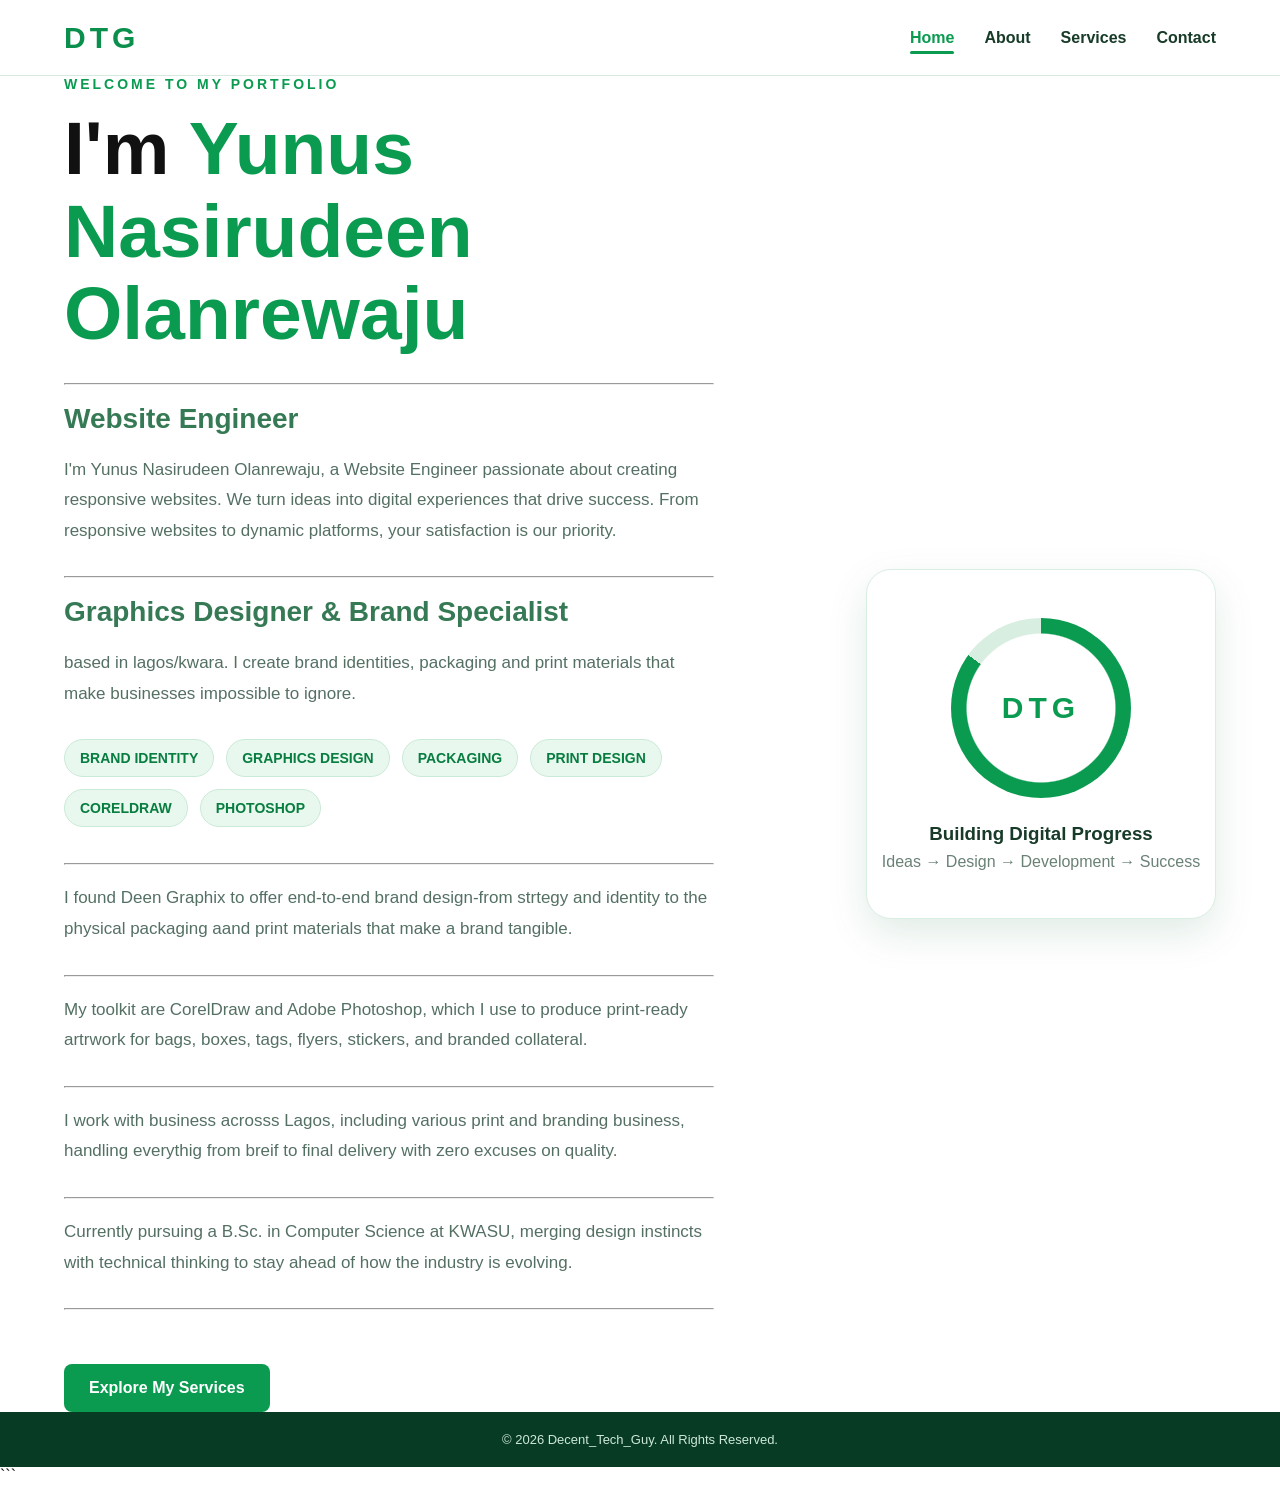
==== commit 82751f3f: "updated home page" ====
--- a/index.html
+++ b/index.html
@@ -60,24 +60,25 @@
 <br> <br> <hr> <br> 
 
             
-             <h4>
-               <p class="toolkit-text"> I found <span class="highlight">Deen Graphix </span> to offer end-to-end brand design-from strtegy and identity to the physical packaging aand print materials that make a brand tangible. </p>
+             
+            <h4>
+                I found Deen Graphix to offer end-to-end brand design-from strtegy and identity to the physical packaging aand print materials that make a brand tangible.
             </h4>
  <hr> <br>
 
             <h4>
-               <p class="toolkit-text"> My toolkit are <span class="highlight">CorelDraw and Adobe Photoshop, </span> which I use to produce print-ready artrwork for bags, boxes, tags, flyers, stickers, and branded collateral. </p>
+                My toolkit are CorelDraw and Adobe Photoshop,  which I use to produce print-ready artrwork for bags, boxes, tags, flyers, stickers, and branded collateral.
             </h4>
  <hr> <br>
 
  
-           <h4>
-               <p class="toolkit-text"> I work with business acrosss <span class="highlight">Lagos,</span> including various print and branding business, handling everythig from breif to final delivery with zero excuses on quality. </p>
+            <h4>
+                I work with business acrosss Lagos, including various print and branding business, handling everythig from breif to final delivery with zero excuses on quality.
             </h4>
  <hr> <br>
-
- <h4>
-               <p class="toolkit-text"> Currently pursuing a <span class="highlight">B.Sc. in Computer Science </span> at KWASU, merging design instincts with technical thinking to stay ahead of how the industry is evolving. </p>
+            
+            <h4>
+                Currently pursuing a B.Sc. in Computer Science at KWASU, merging design instincts with technical thinking to stay ahead of how the industry is evolving.
             </h4>
  <hr> <br> <br> <br> 
 
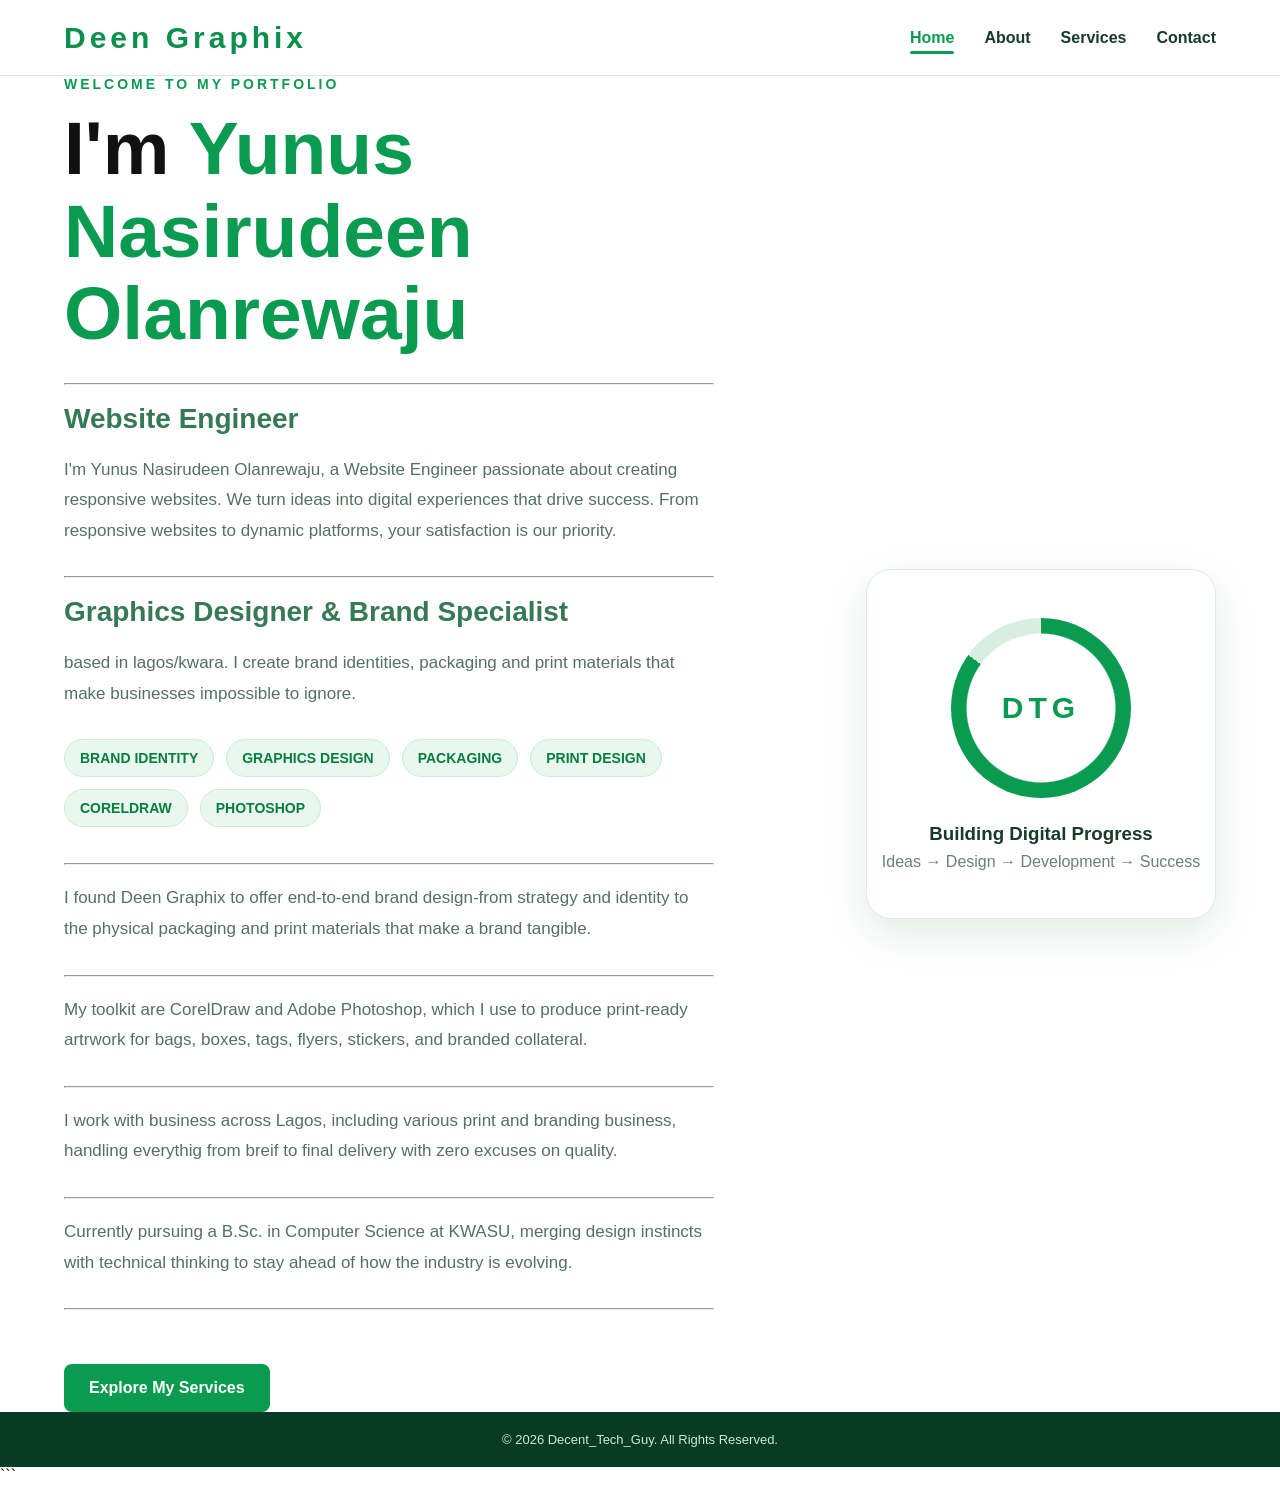
==== commit c9e48c08: "updated the home and about page" ====
--- a/index.html
+++ b/index.html
@@ -13,7 +13,7 @@
 
     <header>
         <nav class="navbar">
-            <a href="index.html" class="logo">DTG</a>
+            <a href="index.html" class="logo">Deen Graphix</a>
 
             <ul class="nav-links">
                 <li><a href="index.html" class="active">Home</a></li>
@@ -62,7 +62,7 @@
             
              
             <h4>
-                I found Deen Graphix to offer end-to-end brand design-from strtegy and identity to the physical packaging aand print materials that make a brand tangible.
+                I found Deen Graphix to offer end-to-end brand design-from strategy and identity to the physical packaging and print materials that make a brand tangible.
             </h4>
  <hr> <br>
 
@@ -73,7 +73,7 @@
 
  
             <h4>
-                I work with business acrosss Lagos, including various print and branding business, handling everythig from breif to final delivery with zero excuses on quality.
+                I work with business across Lagos, including various print and branding business, handling everythig from breif to final delivery with zero excuses on quality.
             </h4>
  <hr> <br>
             
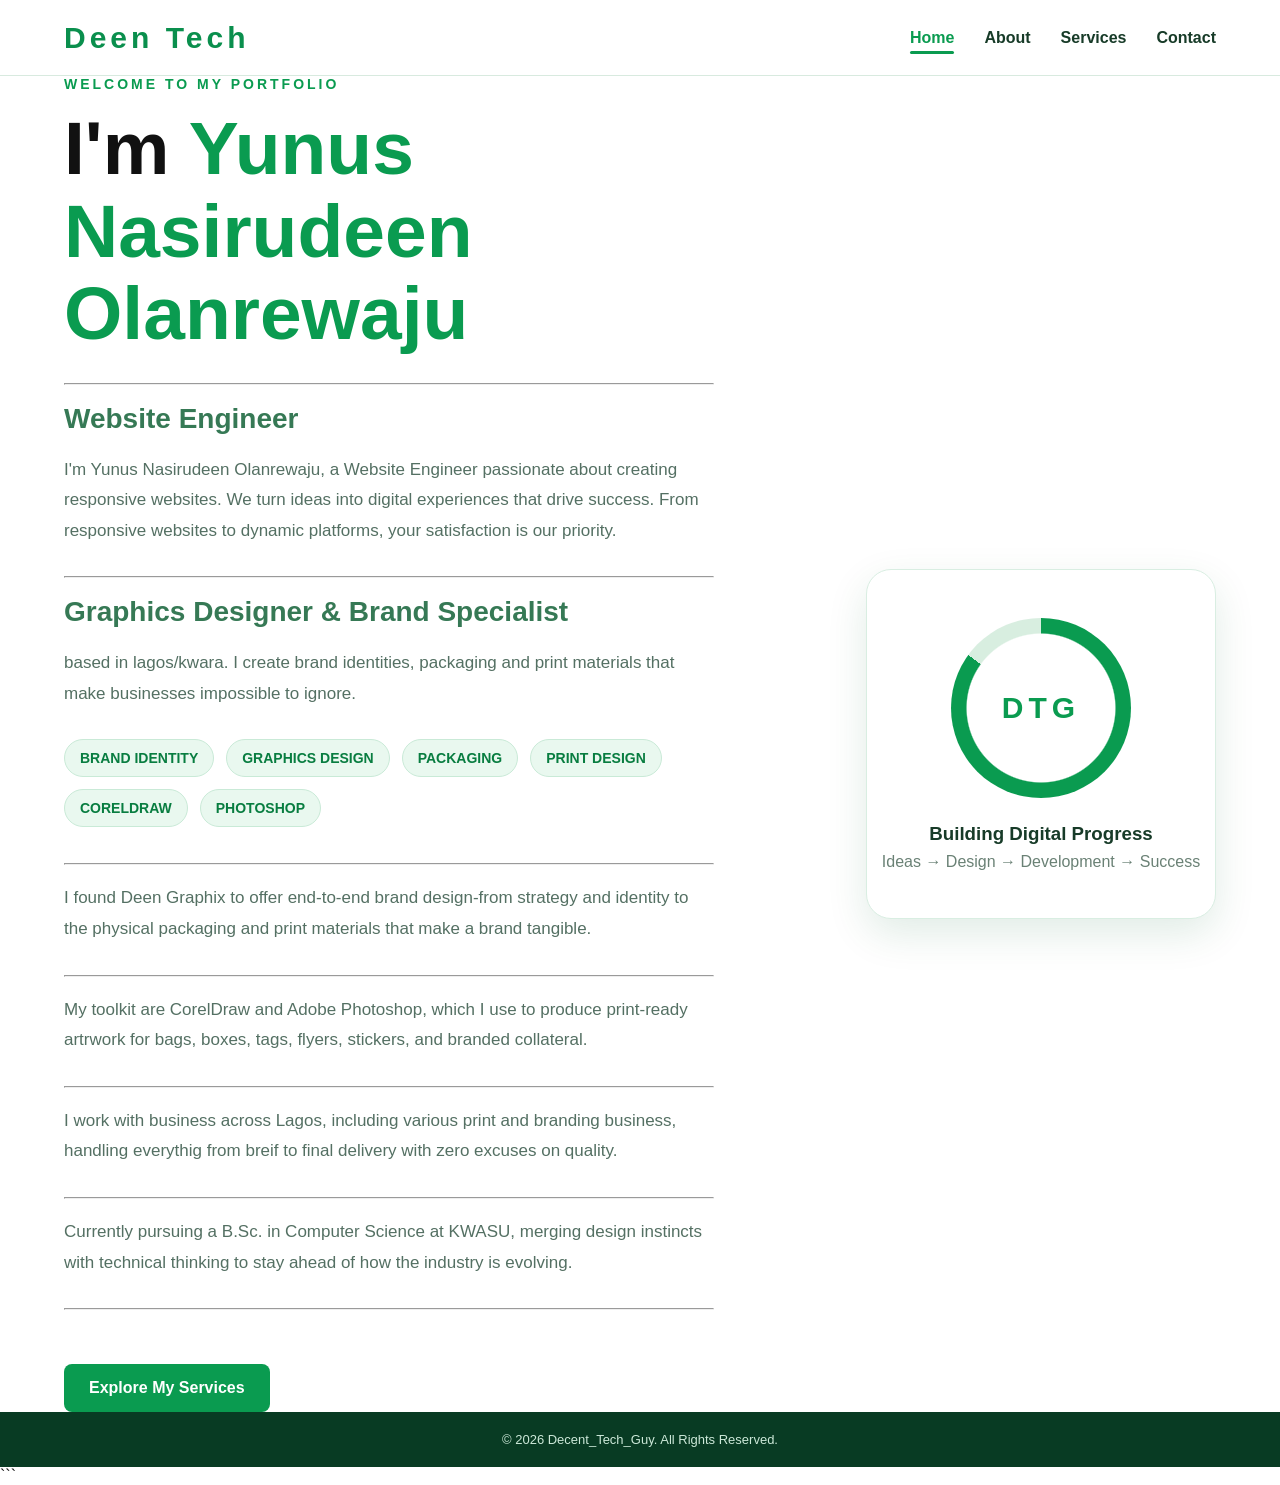
==== commit 598f5aa1: "Update index.html updated index page" ====
--- a/index.html
+++ b/index.html
@@ -13,7 +13,7 @@
 
     <header>
         <nav class="navbar">
-            <a href="index.html" class="logo">Deen Graphix</a>
+            <a href="index.html" class="logo">Deen Tech</a>
 
             <ul class="nav-links">
                 <li><a href="index.html" class="active">Home</a></li>
